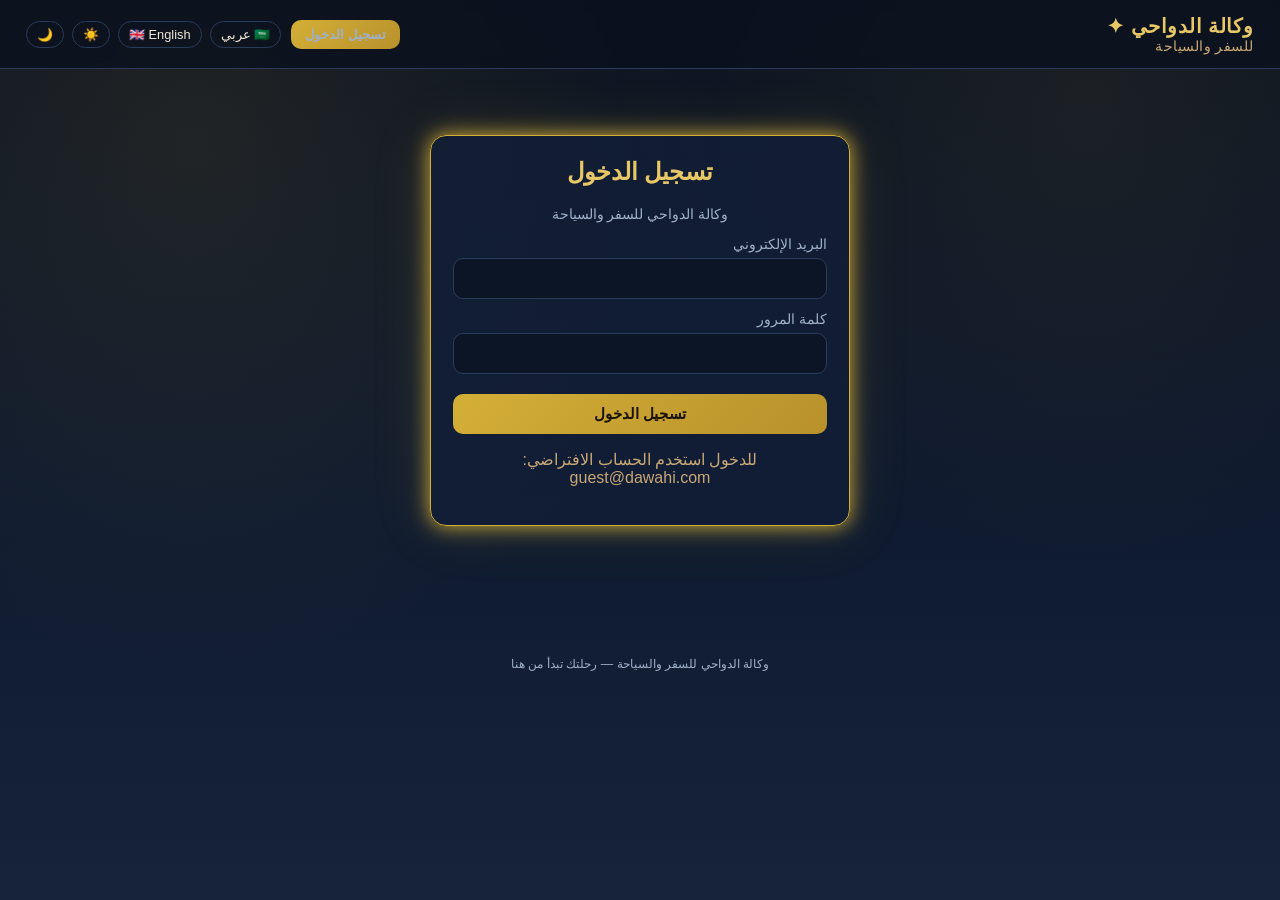
==== index.html @ 76f94ea6 "Add files via upload" ====
<!DOCTYPE html>
<html lang="ar">
<head>
<meta charset="UTF-8">
<meta http-equiv="refresh" content="0; url=login.html">
<title>وكالة الدواحي</title>
</head>
<body>
<p>جارٍ التحويل... <a href="login.html">اضغط هنا إذا لم يتم التحويل تلقائياً</a></p>
</body>
</html>
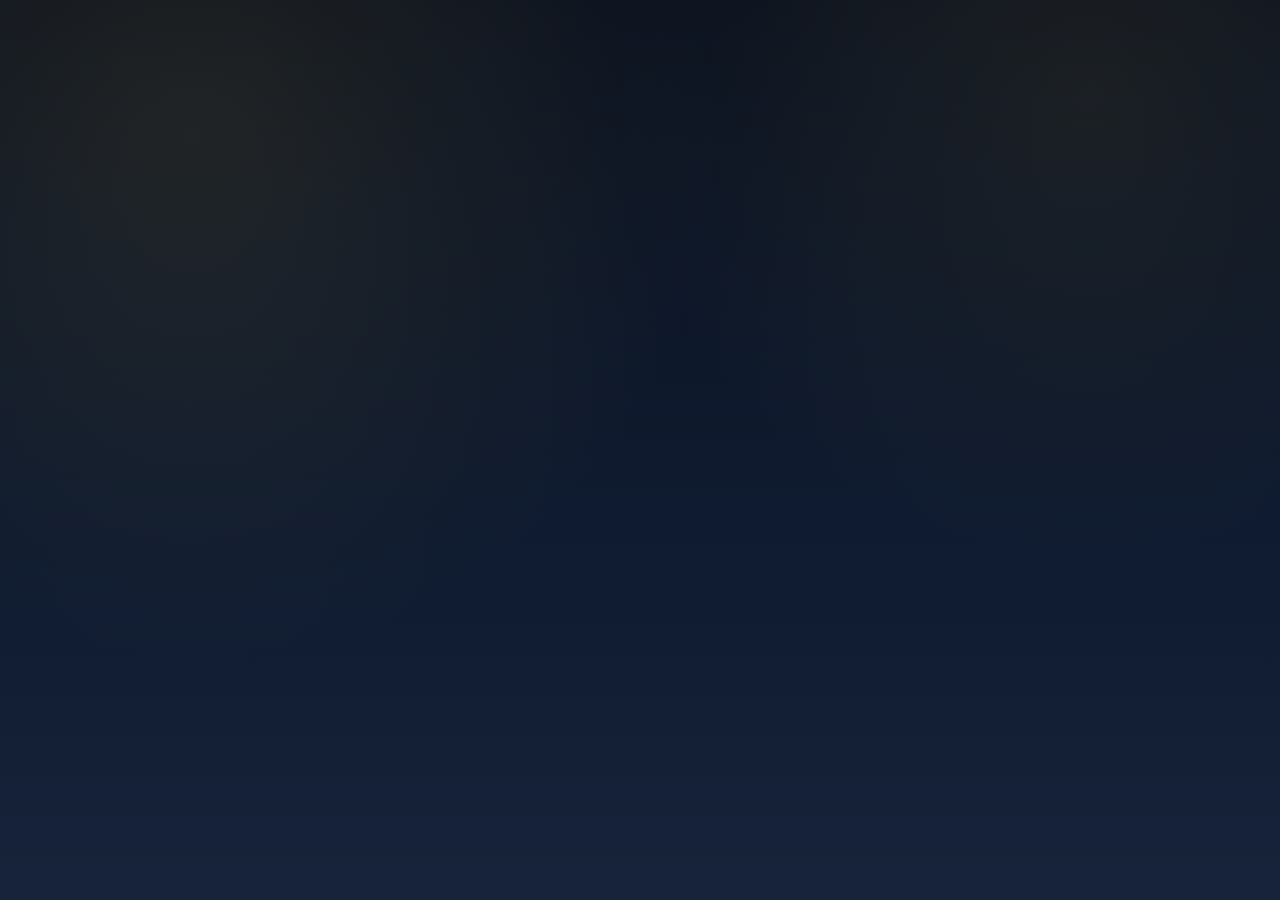
==== commit 421d36f7: "index.html Added viewport meta tag, updated title, and linked stylesheets." ====
--- a/index.html
+++ b/index.html
@@ -1,11 +1,17 @@
 <!DOCTYPE html>
-<html lang="ar">
+<html lang="ar" dir="rtl" id="htmlRoot">
 <head>
 <meta charset="UTF-8">
-<meta http-equiv="refresh" content="0; url=login.html">
-<title>وكالة الدواحي</title>
+<meta name="viewport" content="width=device-width, initial-scale=1">
+<title id="pageTitle">وكالة جامعة البطانة للسفر والسياحة</title>
+<link rel="preconnect" href="https://fonts.googleapis.com">
+<link href="https://fonts.googleapis.com/css2?family=Cairo:wght@400;600;700;800&display=swap" rel="stylesheet">
+<link rel="stylesheet" href="style.css">
 </head>
-<body>
-<p>جارٍ التحويل... <a href="login.html">اضغط هنا إذا لم يتم التحويل تلقائياً</a></p>
+<body class="theme-light lang-ar" id="pageBody">
+
+<div id="app"></div>
+
+<script src="app.js"></script>
 </body>
 </html>
--- a/style.css
+++ b/style.css
@@ -0,0 +1,172 @@
+:root {
+  --bg1: #0b1220;
+  --bg2: #0f1b30;
+  --gold: #d4af37;
+  --gold-soft: #e8c766;
+  --sand: #c9a876;
+  --text: #f2e9d8;
+  --muted: #9fb0c9;
+  --card: #121f38cc;
+  --border: #2a3b5c;
+  --danger: #e0645a;
+  --ok: #5cc98a;
+  --input-bg: #0c1526;
+  --input-border: #2a3b5c;
+  --shadow: 0 10px 30px rgba(0,0,0,.35);
+  --transition: 0.3s ease;
+  --glow-color: var(--gold);
+}
+* { box-sizing: border-box; }
+body {
+  margin: 0;
+  font-family: 'Cairo', 'Tahoma', sans-serif;
+  direction: rtl;
+  color: var(--text);
+  min-height: 100vh;
+  background:
+    radial-gradient(circle at 15% 15%, rgba(212,175,55,.10), transparent 40%),
+    radial-gradient(circle at 85% 10%, rgba(212,175,55,.08), transparent 35%),
+    linear-gradient(180deg, var(--bg1) 0%, var(--bg2) 60%, #17233a 100%);
+  background-attachment: fixed;
+  transition: background var(--transition), color var(--transition);
+}
+body.lang-en { direction: ltr; text-align: left; }
+a { color: inherit; text-decoration: none; }
+.navbar {
+  display: flex; align-items: center; justify-content: space-between;
+  padding: 14px 26px; background: rgba(10,16,30,.75); backdrop-filter: blur(6px);
+  border-bottom: 1px solid var(--border); position: sticky; top: 0; z-index: 20;
+  flex-wrap: wrap;
+}
+.brand { font-size: 1.25rem; font-weight: 800; color: var(--gold-soft); letter-spacing: .5px; }
+.brand span { color: var(--sand); font-weight: 400; font-size: .85rem; display: block; }
+.nav-links { display: flex; align-items: center; gap: 10px; flex-wrap: wrap; }
+.nav-links a { color: var(--muted); font-size: .92rem; transition: color .2s; }
+.nav-links a:hover { color: var(--gold-soft); }
+.nav-controls { display: flex; gap: 8px; align-items: center; }
+.lang-btn, .theme-btn {
+  background: transparent; border: 1px solid var(--border); color: var(--text);
+  padding: 5px 10px; border-radius: 20px; cursor: pointer; font-size: .8rem;
+  transition: background .2s, color .2s; font-family: inherit;
+}
+.lang-btn:hover, .theme-btn:hover { background: var(--gold); color: #1a1305; }
+.wrap { max-width: 1080px; margin: 0 auto; padding: 26px 18px 60px; }
+.card {
+  background: var(--card); border: 1px solid var(--border); border-radius: 16px;
+  padding: 22px; margin-bottom: 18px; box-shadow: var(--shadow);
+  transition: background var(--transition), border var(--transition);
+}
+h1, h2, h3 { color: var(--gold-soft); margin-top: 0; }
+.subtitle { color: var(--muted); font-size: .9rem; }
+.btn {
+  display: inline-block; padding: 11px 22px; border-radius: 10px; border: none;
+  background: linear-gradient(135deg, var(--gold), #b8912b); color: #1a1305; font-weight: 800;
+  cursor: pointer; font-size: .95rem; transition: .15s;
+}
+.btn:hover { filter: brightness(1.08); transform: translateY(-1px); }
+.btn.secondary { background: transparent; border: 1px solid var(--gold); color: var(--gold-soft); }
+.btn.danger { background: linear-gradient(135deg, #c94a41, #8f2f29); color: #fff; }
+.btn.small { padding: 7px 14px; font-size: .82rem; }
+label { display: block; margin: 12px 0 6px; font-size: .88rem; color: var(--muted); }
+input[type=text], input[type=email], input[type=password], input[type=tel],
+input[type=date], input[type=file], select {
+  width: 100%; padding: 11px 13px; border-radius: 10px; border: 1px solid var(--input-border);
+  background: var(--input-bg); color: var(--text); font-size: .95rem; font-family: inherit;
+}
+input:focus, select:focus { outline: 1px solid var(--gold); }
+.form-box { max-width: 420px; margin: 40px auto; }
+.center { text-align: center; }
+.flash { padding: 10px 14px; border-radius: 10px; margin-bottom: 14px; font-size: .9rem; }
+.flash.error { background: #3a1616; color: #f3a49c; border: 1px solid #6b2a24; }
+.flash.ok { background: #123a26; color: #8fe0b3; border: 1px solid #235c3c; }
+.grid { display: grid; grid-template-columns: repeat(auto-fill, minmax(230px,1fr)); gap: 16px; }
+.airline-card, .hotel-card {
+  background: var(--card); border: 1px solid var(--border); border-radius: 14px;
+  padding: 18px; text-align: center; transition: .15s; cursor: pointer;
+}
+.airline-card:hover, .hotel-card:hover { border-color: var(--gold); transform: translateY(-2px); }
+.emoji-big { font-size: 2.2rem; }
+.tabs { display: flex; gap: 8px; margin-bottom: 18px; flex-wrap: wrap; }
+.tab {
+  padding: 9px 18px; border-radius: 999px; border: 1px solid var(--border); cursor: pointer;
+  color: var(--muted); font-size: .88rem; background: #0d1729;
+}
+.tab.active { background: var(--gold); color: #1a1305; border-color: var(--gold); font-weight: 800; }
+.flight-row {
+  display: flex; align-items: center; justify-content: space-between; gap: 14px;
+  padding: 16px; border: 1px solid var(--border); border-radius: 12px; margin-bottom: 12px;
+  background: #0d1729; flex-wrap: wrap;
+}
+.route { font-weight: 800; font-size: 1.05rem; }
+.badge {
+  display: inline-block; padding: 3px 10px; border-radius: 999px; font-size: .75rem;
+  background: rgba(212,175,55,.15); color: var(--gold-soft); border: 1px solid var(--border);
+}
+.stars { color: var(--gold-soft); letter-spacing: 2px; }
+.price { font-weight: 800; color: var(--ok); font-size: 1.05rem; }
+table { width: 100%; border-collapse: collapse; }
+table th, table td { padding: 10px; border-bottom: 1px solid var(--border); text-align: right; font-size: .9rem; }
+.search-bar { display: flex; gap: 10px; flex-wrap: wrap; margin-bottom: 18px; }
+.search-bar input, .search-bar select { flex: 1; min-width: 150px; }
+.class-grid { display: grid; grid-template-columns: repeat(auto-fill, minmax(200px,1fr)); gap: 12px; }
+.class-opt {
+  border: 1px solid var(--border); border-radius: 12px; padding: 16px; text-align: center; background: #0d1729;
+  cursor: pointer;
+}
+.class-opt h3 { margin: 6px 0; font-size: 1rem; }
+.footer-note { color: var(--muted); font-size: .78rem; text-align: center; margin-top: 30px; }
+
+/* إطار مضيء للنماذج */
+.glow-form {
+  box-shadow: 0 0 20px var(--glow-color), 0 0 60px rgba(212,175,55,0.15);
+  border-color: var(--glow-color);
+  transition: box-shadow 0.3s ease, border-color 0.3s ease;
+}
+.glow-form:hover {
+  box-shadow: 0 0 30px var(--glow-color), 0 0 80px rgba(212,175,55,0.2);
+}
+
+/* الوضع الليلي */
+body.theme-dark {
+  --bg1: #0a1a2b;
+  --bg2: #0d2840;
+  --gold: #6bb8e0;
+  --gold-soft: #8fd4f0;
+  --sand: #7ab3d0;
+  --text: #e8f4fc;
+  --muted: #8eb8d0;
+  --card: #0a2238cc;
+  --border: #2a5a7a;
+  --input-bg: #0a1a2b;
+  --input-border: #2a5a7a;
+  --shadow: 0 10px 30px rgba(0,40,70,.5);
+  --glow-color: #6bb8e0;
+  background:
+    radial-gradient(circle at 15% 15%, rgba(107,184,224,.12), transparent 40%),
+    radial-gradient(circle at 85% 10%, rgba(107,184,224,.08), transparent 35%),
+    linear-gradient(180deg, #0a1a2b 0%, #0d2840 60%, #123a55 100%);
+}
+body.theme-dark .btn { background: linear-gradient(135deg, #4a9fc9, #2a7aa8); color: #fff; }
+body.theme-dark .btn.secondary { background: transparent; border-color: #6bb8e0; color: #8fd4f0; }
+body.theme-dark .tab.active { background: #4a9fc9; color: #fff; border-color: #4a9fc9; }
+body.theme-dark .navbar { background: rgba(10,26,43,.85); }
+body.theme-dark .brand { color: #8fd4f0; }
+body.theme-dark .brand span { color: #7ab3d0; }
+body.theme-dark .badge { background: rgba(107,184,224,.2); color: #8fd4f0; }
+body.theme-dark .stars { color: #8fd4f0; }
+body.theme-dark .price { color: #7dd4a0; }
+body.theme-dark .flight-row, body.theme-dark .class-opt { background: #0a1a2b; }
+body.theme-dark .tab { background: #0a1a2b; }
+body.theme-dark .airline-card, body.theme-dark .hotel-card { background: #0a2238cc; }
+body.theme-dark h1, body.theme-dark h2, body.theme-dark h3 { color: #8fd4f0; }
+body.theme-dark .flash.ok { background: #0a2a3a; color: #8fd4f0; border-color: #4a9fc9; }
+body.theme-dark .flash.error { background: #2a1a1a; color: #f3a49c; border-color: #6b2a24; }
+body.theme-dark .nav-links a:hover { color: #8fd4f0; }
+body.theme-dark .lang-btn, body.theme-dark .theme-btn { border-color: #2a5a7a; }
+body.theme-dark .lang-btn:hover, body.theme-dark .theme-btn:hover { background: #4a9fc9; color: #fff; }
+body.theme-dark .glow-form { box-shadow: 0 0 20px var(--glow-color), 0 0 60px rgba(107,184,224,0.15); }
+body.theme-dark .glow-form:hover { box-shadow: 0 0 30px var(--glow-color), 0 0 80px rgba(107,184,224,0.2); }
+
+/* شارة الحالة */
+.badge.ok { color: #5cc98a; border-color: #5cc98a; }
+.badge.cancel { color: #e0645a; border-color: #e0645a; }
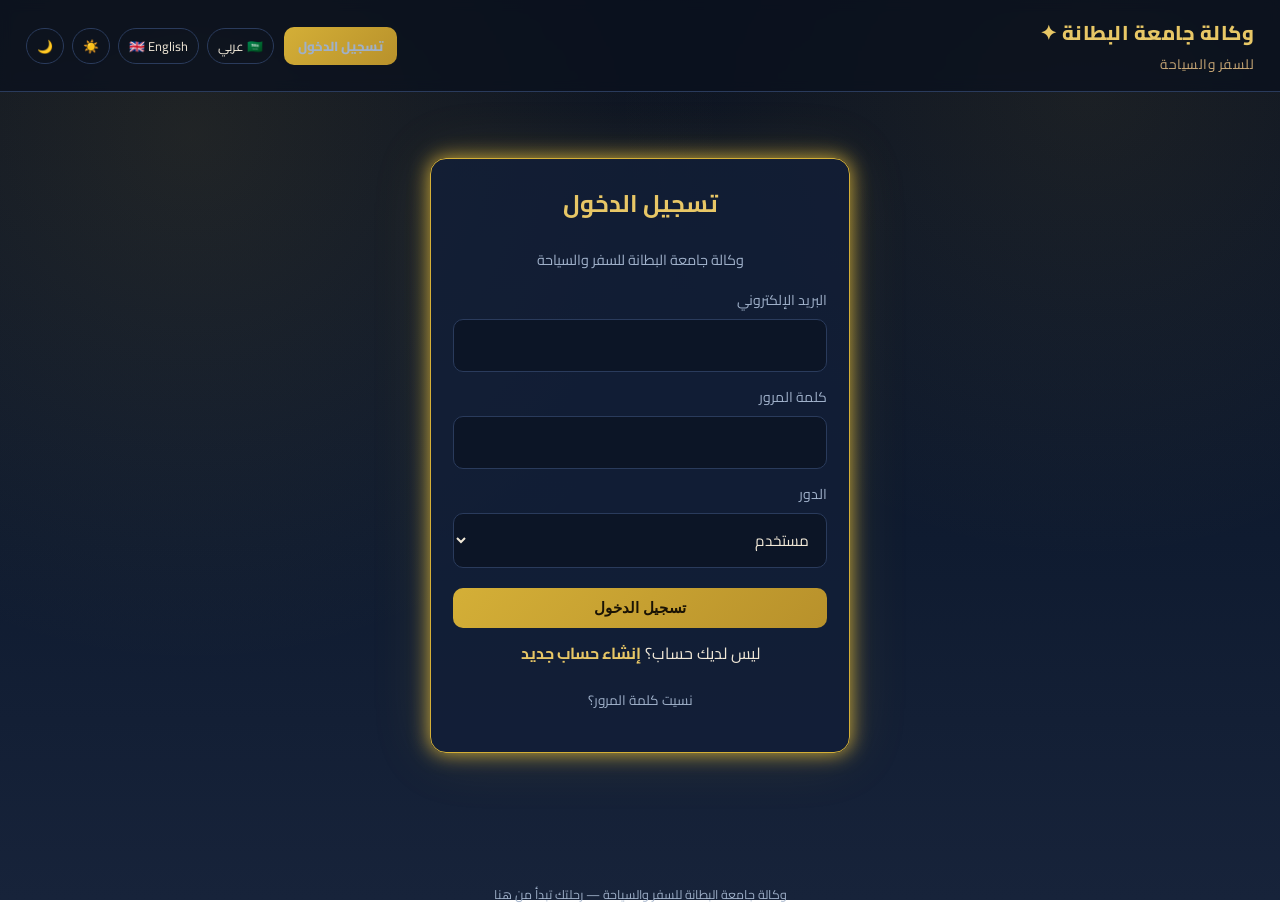
==== commit 80342494: "Add app.js script to index.html" ====
--- a/style.css
+++ b/style.css
@@ -67,9 +67,10 @@
 .btn.secondary { background: transparent; border: 1px solid var(--gold); color: var(--gold-soft); }
 .btn.danger { background: linear-gradient(135deg, #c94a41, #8f2f29); color: #fff; }
 .btn.small { padding: 7px 14px; font-size: .82rem; }
+.btn.success { background: linear-gradient(135deg, #198754, #0d6e3d); color: #fff; }
 label { display: block; margin: 12px 0 6px; font-size: .88rem; color: var(--muted); }
 input[type=text], input[type=email], input[type=password], input[type=tel],
-input[type=date], input[type=file], select {
+input[type=date], input[type=time], input[type=file], select {
   width: 100%; padding: 11px 13px; border-radius: 10px; border: 1px solid var(--input-border);
   background: var(--input-bg); color: var(--text); font-size: .95rem; font-family: inherit;
 }
@@ -102,12 +103,14 @@
   display: inline-block; padding: 3px 10px; border-radius: 999px; font-size: .75rem;
   background: rgba(212,175,55,.15); color: var(--gold-soft); border: 1px solid var(--border);
 }
+.badge.ok { color: #5cc98a; border-color: #5cc98a; }
+.badge.cancel { color: #e0645a; border-color: #e0645a; }
+.badge.pending { color: #f0a030; border-color: #f0a030; }
 .stars { color: var(--gold-soft); letter-spacing: 2px; }
 .price { font-weight: 800; color: var(--ok); font-size: 1.05rem; }
 table { width: 100%; border-collapse: collapse; }
 table th, table td { padding: 10px; border-bottom: 1px solid var(--border); text-align: right; font-size: .9rem; }
-.search-bar { display: flex; gap: 10px; flex-wrap: wrap; margin-bottom: 18px; }
-.search-bar input, .search-bar select { flex: 1; min-width: 150px; }
+table th { color: var(--gold-soft); }
 .class-grid { display: grid; grid-template-columns: repeat(auto-fill, minmax(200px,1fr)); gap: 12px; }
 .class-opt {
   border: 1px solid var(--border); border-radius: 12px; padding: 16px; text-align: center; background: #0d1729;
@@ -115,8 +118,7 @@
 }
 .class-opt h3 { margin: 6px 0; font-size: 1rem; }
 .footer-note { color: var(--muted); font-size: .78rem; text-align: center; margin-top: 30px; }
-
-/* إطار مضيء للنماذج */
+.stat { font-size: 2.2rem; font-weight: 800; color: var(--gold-soft); }
 .glow-form {
   box-shadow: 0 0 20px var(--glow-color), 0 0 60px rgba(212,175,55,0.15);
   border-color: var(--glow-color);
@@ -126,7 +128,6 @@
   box-shadow: 0 0 30px var(--glow-color), 0 0 80px rgba(212,175,55,0.2);
 }
 
-/* الوضع الليلي */
 body.theme-dark {
   --bg1: #0a1a2b;
   --bg2: #0d2840;
@@ -166,7 +167,4 @@
 body.theme-dark .lang-btn:hover, body.theme-dark .theme-btn:hover { background: #4a9fc9; color: #fff; }
 body.theme-dark .glow-form { box-shadow: 0 0 20px var(--glow-color), 0 0 60px rgba(107,184,224,0.15); }
 body.theme-dark .glow-form:hover { box-shadow: 0 0 30px var(--glow-color), 0 0 80px rgba(107,184,224,0.2); }
-
-/* شارة الحالة */
-.badge.ok { color: #5cc98a; border-color: #5cc98a; }
-.badge.cancel { color: #e0645a; border-color: #e0645a; }
+body.theme-dark .btn.success { background: linear-gradient(135deg, #2d8f5e, #1a6d44); color: #fff; }
